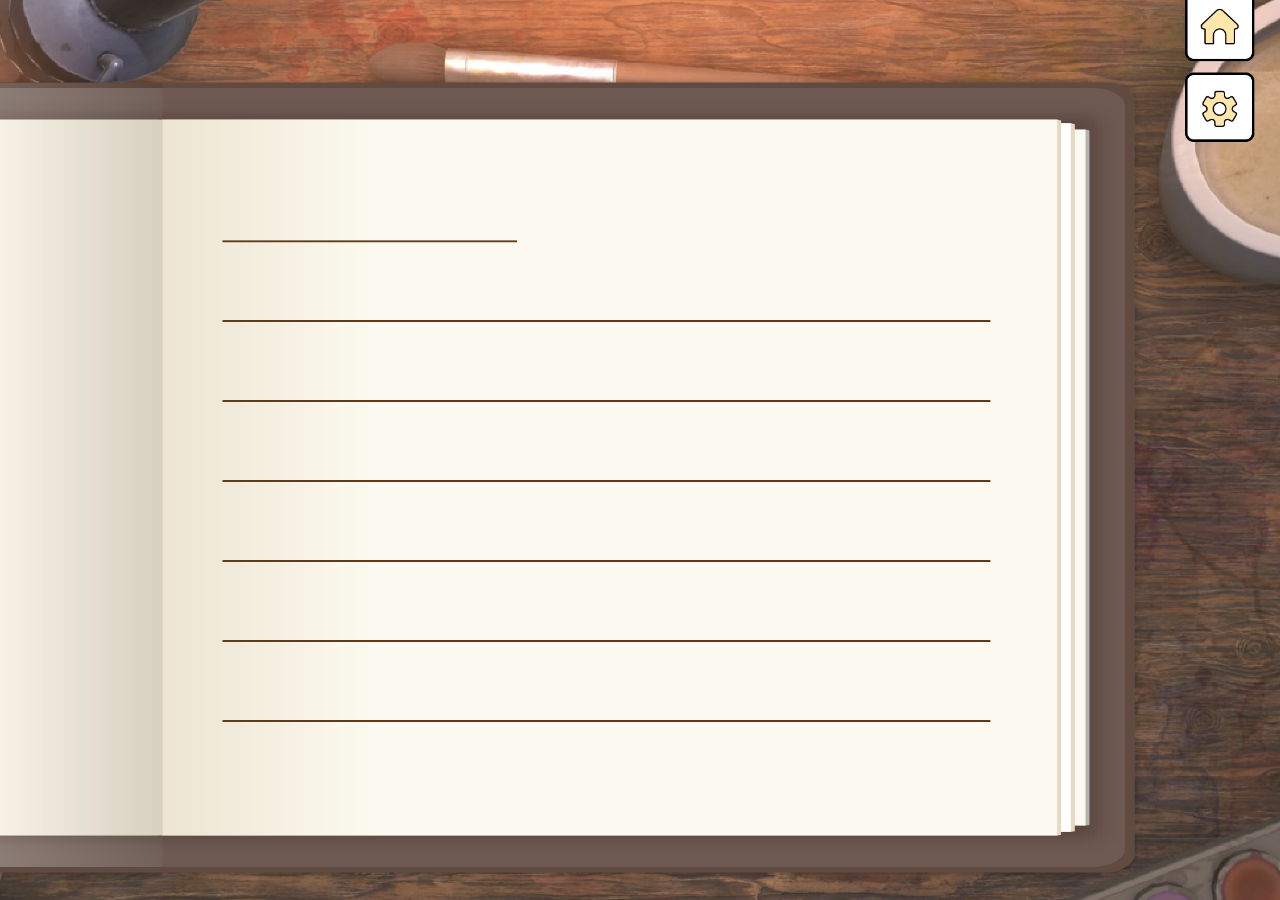
==== diary.html @ 373956a9 "Initalized" ====
<!DOCTYPE html>
<html lang="en">
<head>
    <meta charset="UTF-8">
    <meta http-equiv="X-UA-Compatible" content="IE=edge">
    <meta name="viewport" content="width=device-width, initial-scale=1.0">
    <link rel="stylesheet" href="css/common.css">
    <link rel="stylesheet" href="css/diary.css">
    <title>Project</title>
</head>
<body>
    <div class="diary background">
        <canvas class="diary--canvas" width="956" height="765">
        </canvas>
    </div>
    <script src="./js/drawing.js"></script>
    <script>
        const canvas = document.querySelector(".diary--canvas");
        initCanvas(canvas)
    </script>
</body>
</html>
---- css/common.css ----
* {
    margin: 0;
    padding: 0;
}

.background {
    background-repeat: no-repeat;
    background-size: cover;
    background-position: center center;
    position: relative;
overflow:hidden;
}
---- css/diary.css ----
.diary {
    width: 100%;
    height: 100vh;
	overflow:hidden;
    background-image: url('../images/diary.png');
}
.diary--canvas {
    margin: 0 auto;
    position: absolute;
    left: 12.7%;
    top: 15.5%;
}
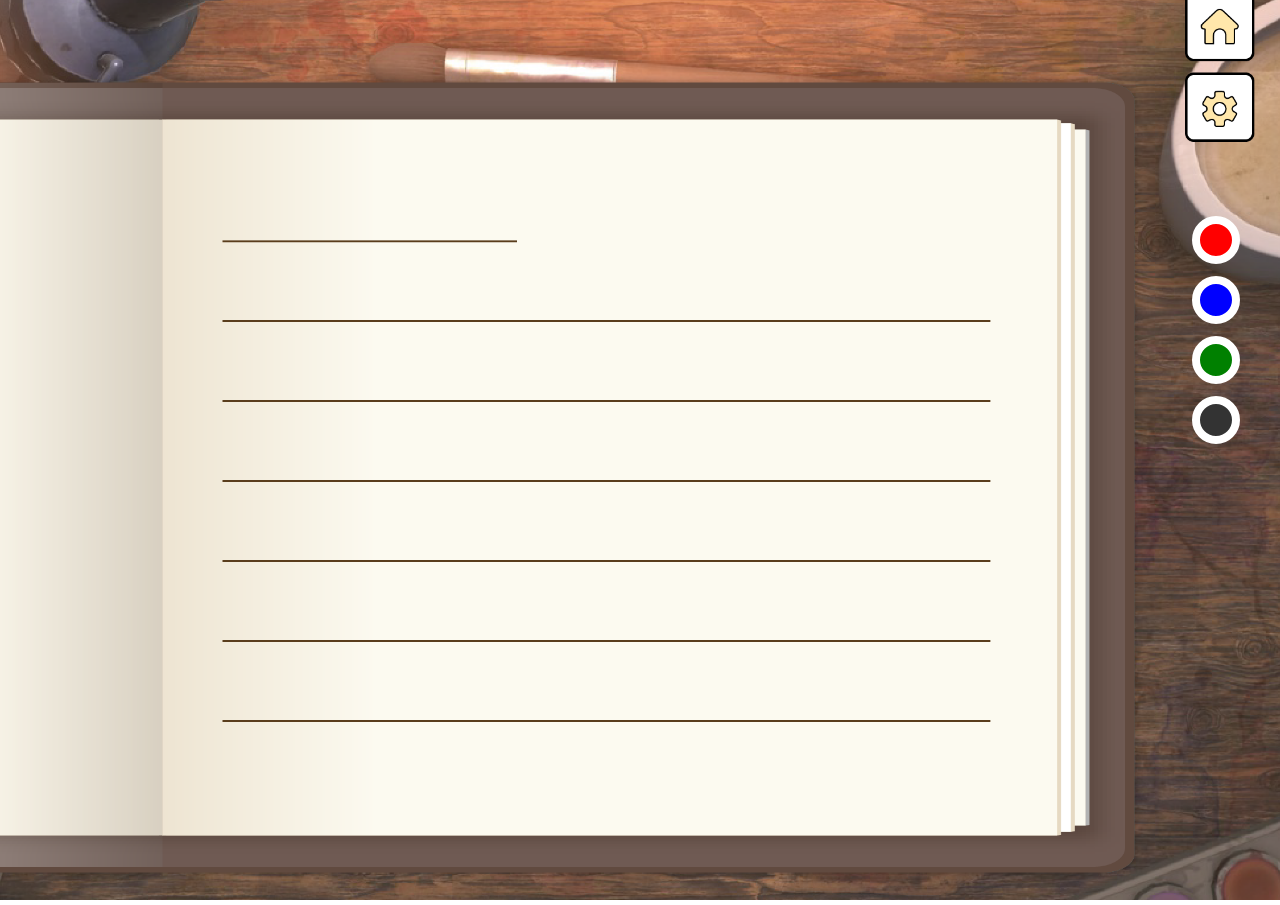
==== commit a6d4ad62: "일기 색상 변경 기능 추가" ====
--- a/diary.html
+++ b/diary.html
@@ -13,10 +13,15 @@
         <canvas class="diary--canvas" width="956" height="765">
         </canvas>
     </div>
-    <script src="./js/drawing.js"></script>
-    <script>
-        const canvas = document.querySelector(".diary--canvas");
-        initCanvas(canvas)
-    </script>
+    <div class="buttons">
+        <button class="button__item--red"></button>
+        <button class="button__item--blue"></button>
+        <button class="button__item--green"></button>
+        <button class="button__item--black"></button>
+        <!-- <button class="button__item--white"></button> -->
+        <!-- <div class="button__item--reset"></div> -->
+    </div>
+    <script type="text/javascript" src="./js/drawing.js"></script>
+    <script type="text/javascript" src="./js/diary.js"></script>
 </body>
 </html>
--- a/css/common.css
+++ b/css/common.css
@@ -8,5 +8,4 @@
     background-size: cover;
     background-position: center center;
     position: relative;
-overflow:hidden;
 }
--- a/css/diary.css
+++ b/css/diary.css
@@ -1,7 +1,6 @@
 .diary {
     width: 100%;
     height: 100vh;
-	overflow:hidden;
     background-image: url('../images/diary.png');
 }
 .diary--canvas {
@@ -9,4 +8,42 @@
     position: absolute;
     left: 12.7%;
     top: 15.5%;
+}
+.buttons {
+    width: 3rem;
+    height: max-content;
+    position: absolute;
+    right: 1rem;
+    top: 20%;
+    display: flex;
+    flex-flow: column nowrap;
+    padding: 1.5rem;
+}
+.buttons > button {
+    width: 3rem;
+    height: 3rem;
+    border-radius: 50%;
+    border: .5rem solid #fff;
+    margin-top: .75rem;
+}
+.button__item--red {
+    background-color: red;
+}
+.button__item--blue {
+    background-color: blue;
+}
+.button__item--green {
+    background-color: green;
+}
+.button__item--black {
+    background-color: #333;
+}
+/* .button__item--white {
+    background-color: #fff;
+} */
+.button__item--reset {
+    width: 3rem;
+    height: 3rem;
+    background-color: #fff;
+    margin-top: 2rem;
 }
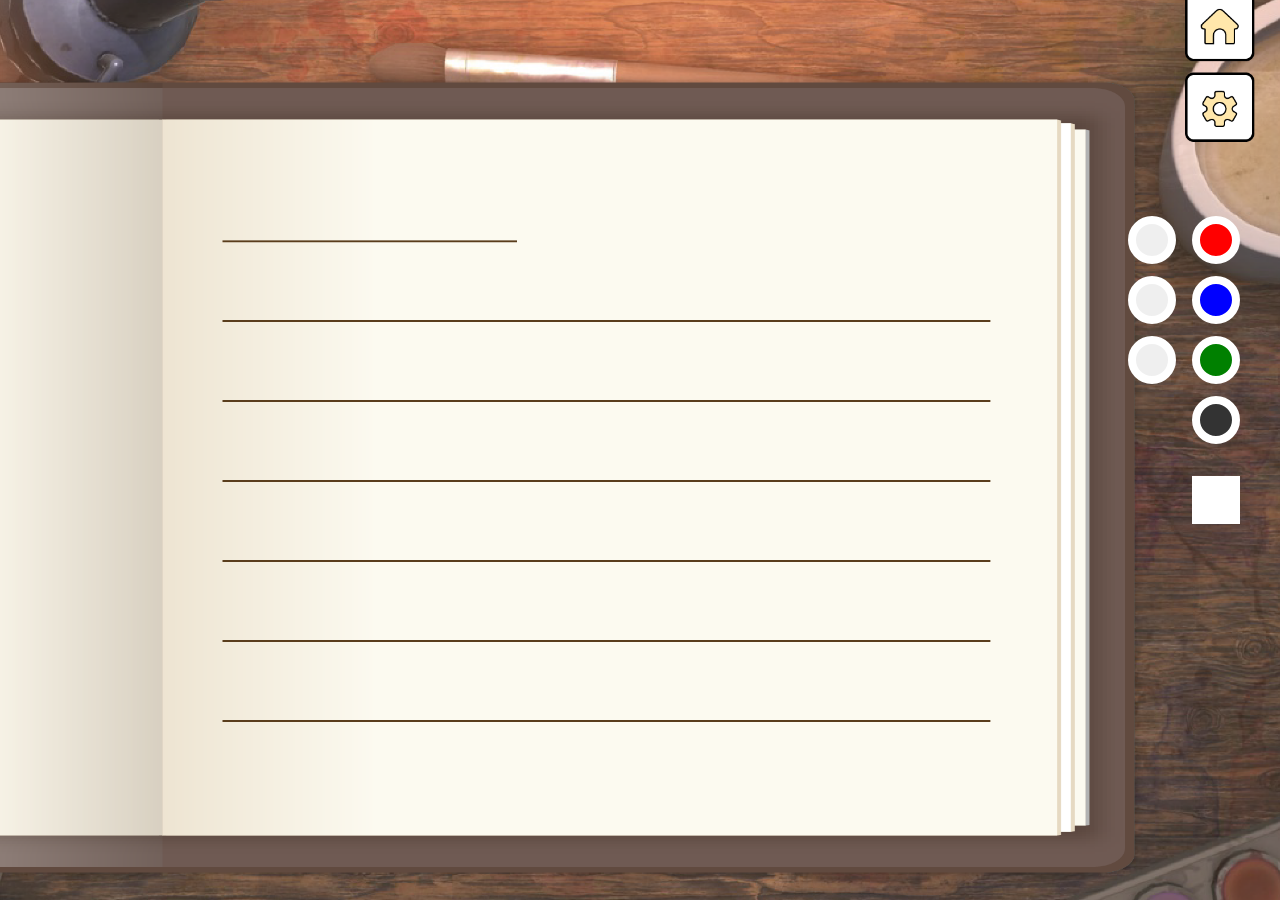
==== commit 48f96a25: "화면 조정 방지" ====
--- a/diary.html
+++ b/diary.html
@@ -3,14 +3,14 @@
 <head>
     <meta charset="UTF-8">
     <meta http-equiv="X-UA-Compatible" content="IE=edge">
-    <meta name="viewport" content="width=device-width, initial-scale=1.0">
+    <meta name="viewport" content="width=device-width, initial-scale=1.0, maximum-scale=1.0, minimum-scale=1.0 ,user-scalable=no">
     <link rel="stylesheet" href="css/common.css">
     <link rel="stylesheet" href="css/diary.css">
     <title>Project</title>
 </head>
-<body>
+<body onselectstart="return false" ondragstart="return false" ondblclick="false">
     <div class="diary background">
-        <canvas class="diary--canvas" width="956" height="765">
+        <canvas class="diary--canvas" width="718" height="574">
         </canvas>
     </div>
     <div class="buttons">
@@ -19,7 +19,12 @@
         <button class="button__item--green"></button>
         <button class="button__item--black"></button>
         <!-- <button class="button__item--white"></button> -->
-        <!-- <div class="button__item--reset"></div> -->
+        <div class="button__item--reset"></div>
+    </div>
+    <div class="buttons size">
+        <button class="button__item--light"></button>
+        <button class="button__item--regular"></button>
+        <button class="button__item--bold"></button>
     </div>
     <script type="text/javascript" src="./js/drawing.js"></script>
     <script type="text/javascript" src="./js/diary.js"></script>
--- a/css/common.css
+++ b/css/common.css
@@ -1,6 +1,9 @@
 * {
     margin: 0;
     padding: 0;
+}
+body {
+    overflow: hidden;
 }
 
 .background {
--- a/css/diary.css
+++ b/css/diary.css
@@ -46,4 +46,15 @@
     height: 3rem;
     background-color: #fff;
     margin-top: 2rem;
+}
+.button__item--light {
+    
+}
+
+.button__item--regular {
+}
+.button__item--bold {
+}
+.buttons.size {
+    right: 5rem;
 }
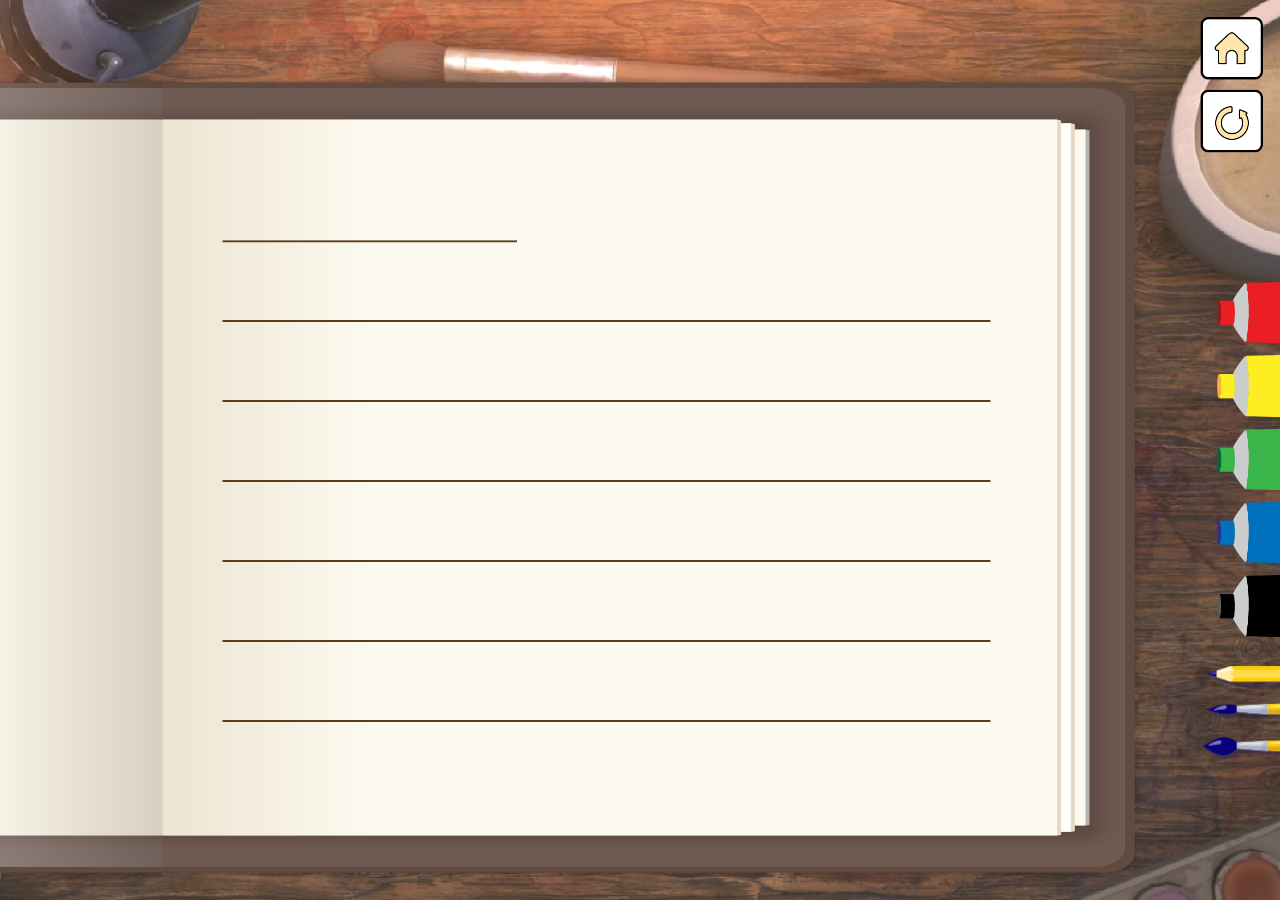
==== commit 64ed931f: "물감 및 펜 이미지 변경" ====
--- a/diary.html
+++ b/diary.html
@@ -1,5 +1,5 @@
 <!DOCTYPE html>
-<html lang="en">
+<html lang="ko">
 <head>
     <meta charset="UTF-8">
     <meta http-equiv="X-UA-Compatible" content="IE=edge">
@@ -9,22 +9,30 @@
     <title>Project</title>
 </head>
 <body onselectstart="return false" ondragstart="return false" ondblclick="false">
+    <div class="popup">
+        <img src="images/diary_popup.png" >
+    </div>
     <div class="diary background">
         <canvas class="diary--canvas" width="718" height="574">
         </canvas>
     </div>
-    <div class="buttons">
-        <button class="button__item--red"></button>
-        <button class="button__item--blue"></button>
-        <button class="button__item--green"></button>
-        <button class="button__item--black"></button>
-        <!-- <button class="button__item--white"></button> -->
-        <div class="button__item--reset"></div>
+    <div class="buttons__wrap">
+        <img src="images/diary/b_home.png" alt="" class="button__home">
+        <img src="images/diary/b_again.png" alt="" class="button__again">
     </div>
-    <div class="buttons size">
-        <button class="button__item--light"></button>
-        <button class="button__item--regular"></button>
-        <button class="button__item--bold"></button>
+    <div class="buttons__wrap">
+        <div class="buttons color">
+            <img src="images/diary/r_red.png" alt="diary-button" class="button__item--red">
+            <img src="images/diary/r_yellow.png" alt="diary-button" class="button__item--yellow">
+            <img src="images/diary/r_green.png" alt="diary-button" class="button__item--green">
+            <img src="images/diary/r_blue.png" alt="diary-button" class="button__item--blue">
+            <img src="images/diary/r_black.png" alt="diary-button" class="button__item--black">
+        </div>
+        <div class="buttons size">
+            <img src="images/diary/r_right.png" alt="diary-button" class="button__item--light">
+            <img src="images/diary/r_middle.png" alt="diary-button" class="button__item--regular">
+            <img src="images/diary/r_bold.png" alt="diary-button" class="button__item--bold">   
+        </div>
     </div>
     <script type="text/javascript" src="./js/drawing.js"></script>
     <script type="text/javascript" src="./js/diary.js"></script>
--- a/css/common.css
+++ b/css/common.css
@@ -4,6 +4,7 @@
 }
 body {
     overflow: hidden;
+    user-select: none;
 }
 
 .background {
--- a/css/diary.css
+++ b/css/diary.css
@@ -1,3 +1,32 @@
+@keyframes fadeout {
+    50% {
+        display: flex;
+        opacity: 1;
+        z-index: 10;
+    }
+    100% {
+        display: none;
+        opacity: 0;
+        z-index: 0;
+    }
+}
+.popup {
+    background-color: rgba(0,0,0,.5);
+    left: 0;
+    top: 0;
+    z-index: 10;
+    width: 100%;
+    height: 100vh;
+    position: absolute;
+    display: flex;
+    align-items: center;
+    justify-content: center;
+    opacity: 1;
+    animation: fadeout 2s forwards;
+}
+.popup > img {
+    width: 70%;
+}
 .diary {
     width: 100%;
     height: 100vh;
@@ -8,53 +37,34 @@
     position: absolute;
     left: 12.7%;
     top: 15.5%;
+    touch-action: none;
+}
+.buttons__wrap {
+    width: 5rem;
+    height: max-content;
+    position: absolute;
+    top: 30%;
+    right: 0;
+}
+.buttons__wrap:nth-child(3) {
+    top: .75rem;
+}
+.buttons__wrap:nth-child(3) > img {
+    width: 4rem;
+    margin-top: .25rem;
 }
 .buttons {
-    width: 3rem;
-    height: max-content;
-    position: absolute;
-    right: 1rem;
-    top: 20%;
     display: flex;
     flex-flow: column nowrap;
-    padding: 1.5rem;
+    position: relative;
 }
-.buttons > button {
-    width: 3rem;
-    height: 3rem;
-    border-radius: 50%;
-    border: .5rem solid #fff;
+.buttons > img {
     margin-top: .75rem;
 }
-.button__item--red {
-    background-color: red;
-}
-.button__item--blue {
-    background-color: blue;
-}
-.button__item--green {
-    background-color: green;
-}
-.button__item--black {
-    background-color: #333;
-}
-/* .button__item--white {
-    background-color: #fff;
-} */
-.button__item--reset {
-    width: 3rem;
-    height: 3rem;
-    background-color: #fff;
-    margin-top: 2rem;
-}
-.button__item--light {
-    
-}
-
-.button__item--regular {
-}
-.button__item--bold {
+.buttons.color {
+    width: 4rem;
+    right: -1rem;
 }
 .buttons.size {
-    right: 5rem;
+    margin-top: 1rem;
 }
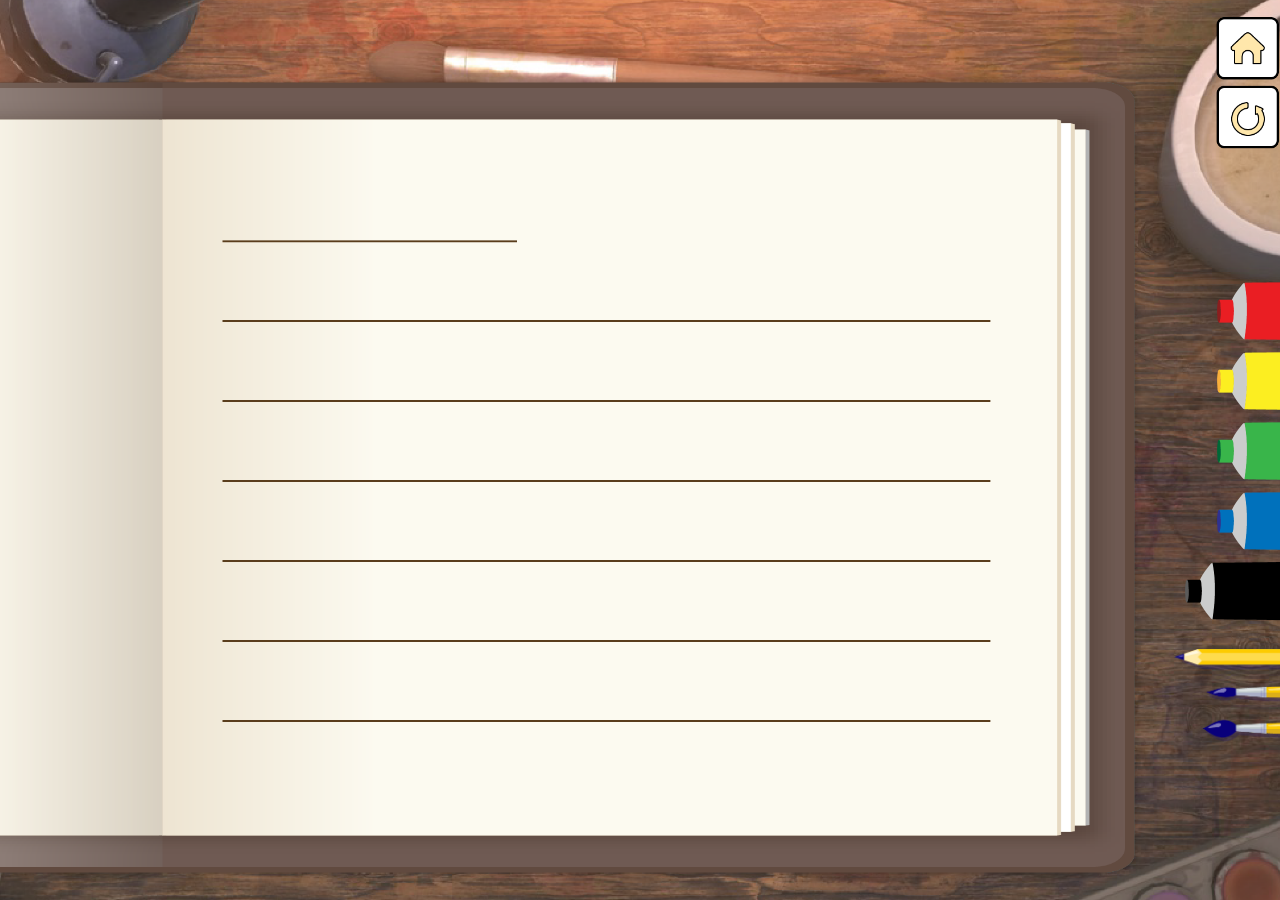
==== commit cfac72b4: "다이어리 색 및 굵기 변경 애니메이션" ====
--- a/diary.html
+++ b/diary.html
@@ -26,10 +26,10 @@
             <img src="images/diary/r_yellow.png" alt="diary-button" class="button__item--yellow">
             <img src="images/diary/r_green.png" alt="diary-button" class="button__item--green">
             <img src="images/diary/r_blue.png" alt="diary-button" class="button__item--blue">
-            <img src="images/diary/r_black.png" alt="diary-button" class="button__item--black">
+            <img src="images/diary/r_black.png" alt="diary-button" class="button__item--black selected">
         </div>
         <div class="buttons size">
-            <img src="images/diary/r_right.png" alt="diary-button" class="button__item--light">
+            <img src="images/diary/r_right.png" alt="diary-button" class="button__item--light selected">
             <img src="images/diary/r_middle.png" alt="diary-button" class="button__item--regular">
             <img src="images/diary/r_bold.png" alt="diary-button" class="button__item--bold">   
         </div>
--- a/css/common.css
+++ b/css/common.css
@@ -1,3 +1,13 @@
+@keyframes fadeIn {
+    0% {
+        opacity: 0;
+        visibility: hidden;
+    }  
+    100% {
+        opacity: 1;
+        visibility: visible;
+    }
+}
 * {
     margin: 0;
     padding: 0;
@@ -12,4 +22,21 @@
     background-size: cover;
     background-position: center center;
     position: relative;
+}
+.popup {
+    width: 100%;
+    height: 100vh;
+    position: fixed;
+    background-color: #3338;
+    z-index: 5;
+    display: flex;
+    flex-flow: column wrap;
+    align-items: center;
+    justify-content: center;
+    visibility: hidden;
+    opacity: 0;
+    backdrop-filter: blur(3px);
+}
+.popup-active {
+    animation: 1s fadeIn forwards;
 }
--- a/css/diary.css
+++ b/css/diary.css
@@ -1,14 +1,16 @@
 @keyframes fadeout {
     50% {
-        display: flex;
+        visibility: visible;
         opacity: 1;
-        z-index: 10;
     }
     100% {
-        display: none;
         opacity: 0;
-        z-index: 0;
+        visibility: hidden;
     }
+}
+@keyframes selected {
+    0% { right: -2rem; }   
+    100% { right: 0; }
 }
 .popup {
     background-color: rgba(0,0,0,.5);
@@ -45,6 +47,9 @@
     position: absolute;
     top: 30%;
     right: 0;
+    display: flex;
+    flex-flow: column;
+    align-items: flex-end;
 }
 .buttons__wrap:nth-child(3) {
     top: .75rem;
@@ -60,11 +65,17 @@
 }
 .buttons > img {
     margin-top: .75rem;
+    position: relative;
+    right: -2rem;
+    transition: 1s;
 }
 .buttons.color {
-    width: 4rem;
-    right: -1rem;
+    width: 6rem;
+}
+.selected {
+    animation: 1s selected forwards;
 }
 .buttons.size {
+    width: 7rem;
     margin-top: 1rem;
 }
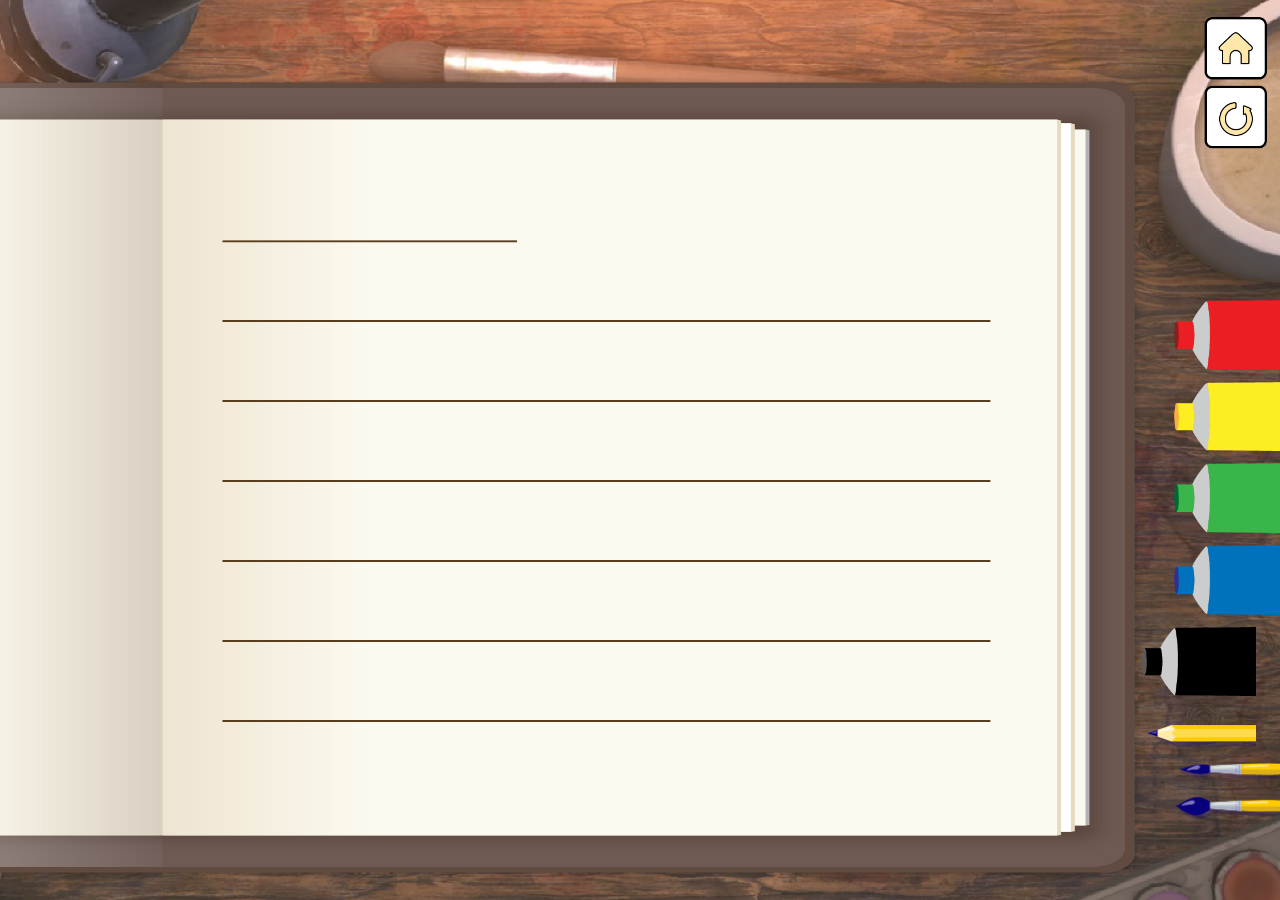
==== commit 64c800d1: "Add timeout" ====
--- a/diary.html
+++ b/diary.html
@@ -6,7 +6,7 @@
     <meta name="viewport" content="width=device-width, initial-scale=1.0, maximum-scale=1.0, minimum-scale=1.0 ,user-scalable=no">
     <link rel="stylesheet" href="css/common.css">
     <link rel="stylesheet" href="css/diary.css">
-    <title>Project</title>
+    <title>Dear My Diary</title>
 </head>
 <body onselectstart="return false" ondragstart="return false" ondblclick="false">
     <div class="popup">
--- a/css/common.css
+++ b/css/common.css
@@ -8,6 +8,26 @@
         visibility: visible;
     }
 }
+@keyframes fadeOut {
+    50% {
+        visibility: visible;
+        opacity: 1;
+    }
+    100% {
+        opacity: 0;
+        visibility: hidden;
+    }
+}
+@keyframes hint {
+    0%, 100% {
+        opacity: 0;
+        visibility: hidden;
+    }
+    30%, 60% {
+        visibility: visible;
+        opacity: 1;
+    }
+}
 * {
     margin: 0;
     padding: 0;
@@ -16,13 +36,13 @@
     overflow: hidden;
     user-select: none;
 }
-
 .background {
     background-repeat: no-repeat;
     background-size: cover;
     background-position: center center;
     position: relative;
 }
+/* 팝업 */
 .popup {
     width: 100%;
     height: 100vh;
@@ -39,4 +59,59 @@
 }
 .popup-active {
     animation: 1s fadeIn forwards;
+}
+/* 힌트 */
+.hint-active {
+    animation: hint 5s forwards;
+}
+/* 오른쪽 하단 버튼 */
+.after_button {
+    position: absolute;
+    z-index: 1;
+    right: 1.5rem;
+    bottom: 1.5rem;
+    width: 8%;
+    visibility: hidden;
+    opacity: 0;
+}
+.after_button_active {
+    animation: fadeIn 2s forwards;
+}
+.after_button > img {
+    width: 100%;
+}
+/* 상단 바 */
+.top {
+    width: 100%;
+    height: 12vh;
+    background-color: #FED55D;
+    top: 0;
+    display: flex;
+    flex-flow: row nowrap;
+    align-items: center;
+    justify-content: space-between;
+    position: absolute;
+    z-index: 4;
+}
+.top img {
+    width: 4rem;
+}
+.top > img {
+    margin-left: 1.5rem;
+}
+.buttons {
+    margin-right: 1.5rem;
+}
+/* 체크 박스 */
+.check_boxs {
+    width: 100%;
+    height: 100vh;
+    position: absolute;
+    top: 0;
+}
+.check_box {
+    width: 8rem;
+    height: 8rem;
+    background-color: #3333;
+    position: absolute;
 }
--- a/css/diary.css
+++ b/css/diary.css
@@ -1,37 +1,17 @@
-@keyframes fadeout {
-    50% {
-        visibility: visible;
-        opacity: 1;
-    }
-    100% {
-        opacity: 0;
-        visibility: hidden;
-    }
-}
 @keyframes selected {
     0% { right: -2rem; }   
     100% { right: 0; }
 }
 .popup {
-    background-color: rgba(0,0,0,.5);
-    left: 0;
-    top: 0;
-    z-index: 10;
-    width: 100%;
-    height: 100vh;
-    position: absolute;
-    display: flex;
-    align-items: center;
-    justify-content: center;
     opacity: 1;
-    animation: fadeout 2s forwards;
+    animation: fadeOut 2s forwards;
 }
 .popup > img {
     width: 70%;
 }
 .diary {
     width: 100%;
-    height: 100vh;
+    height: calc(var(--vh, 1vh) * 100);
     background-image: url('../images/diary.png');
 }
 .diary--canvas {
@@ -42,10 +22,10 @@
     touch-action: none;
 }
 .buttons__wrap {
-    width: 5rem;
+    width: 9%;
     height: max-content;
     position: absolute;
-    top: 30%;
+    bottom: 5rem;
     right: 0;
     display: flex;
     flex-flow: column;
@@ -53,6 +33,7 @@
 }
 .buttons__wrap:nth-child(3) {
     top: .75rem;
+    right: .75rem;
 }
 .buttons__wrap:nth-child(3) > img {
     width: 4rem;
@@ -70,12 +51,12 @@
     transition: 1s;
 }
 .buttons.color {
-    width: 6rem;
+    width: 100%;
 }
 .selected {
     animation: 1s selected forwards;
 }
 .buttons.size {
-    width: 7rem;
+    width: 100%;
     margin-top: 1rem;
 }
